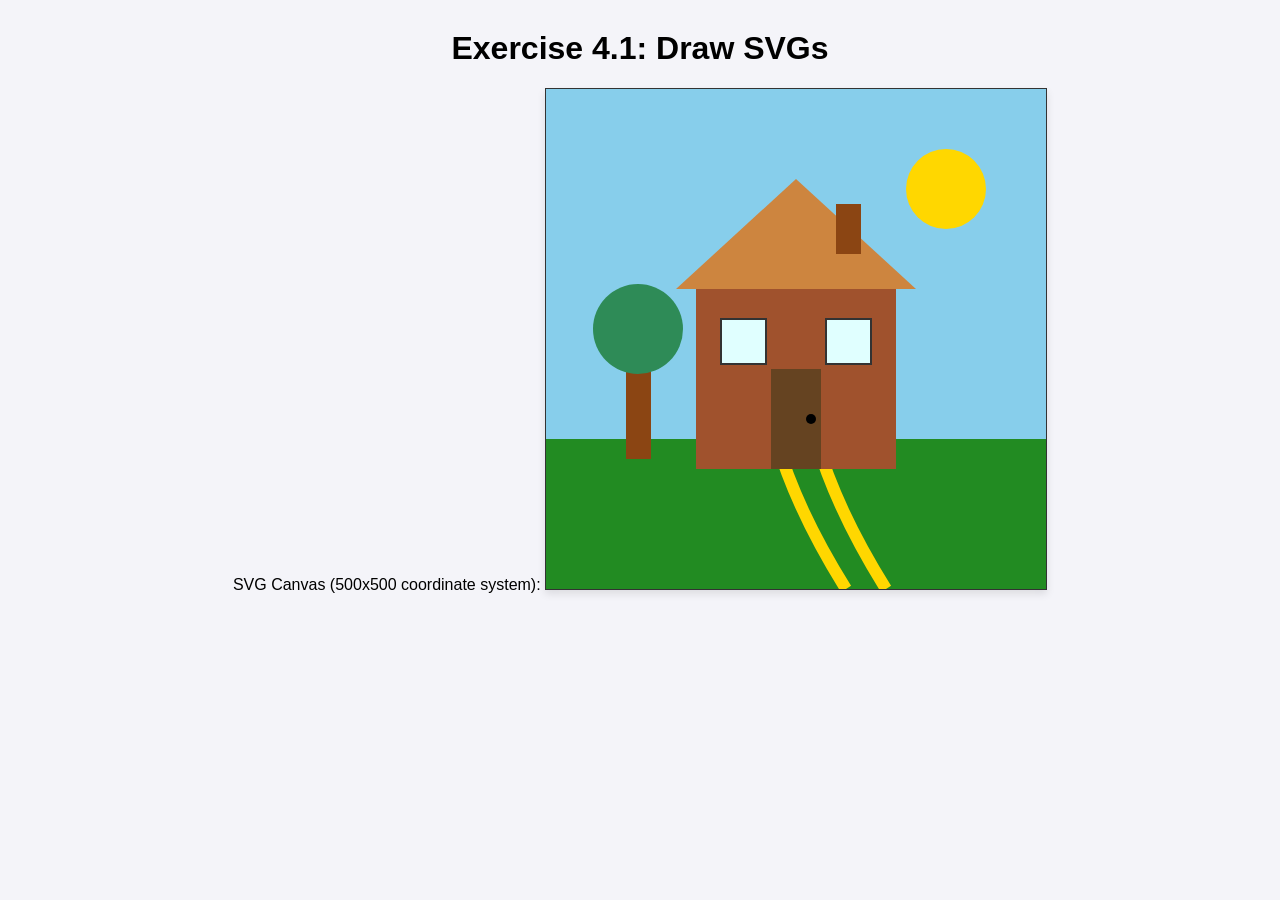
==== W4/W4.1/index.html @ 078b646b "Add files via upload" ====
<!DOCTYPE html>
<html lang="en">
<head>
    <meta charset="UTF-8">
    <style>
        body {
            font-family: Arial, sans-serif;
            text-align: center;
            margin: 30px;
            background-color: #f4f4f9;
        }
        svg {
            border: 1px solid #333;
            background-color: #ffffff;
            box-shadow: 0px 4px 8px rgba(0,0,0,0.1);
        }
    </style>
</head>
<body>

    <h1>Exercise 4.1: Draw SVGs</h1>

    SVG Canvas (500x500 coordinate system):
    <svg width="500" height="500" viewBox="0 0 500 500">
        Sky Background (Rectangle):
        <rect x="0" y="0" width="500" height="350" fill="#87CEEB" />

        Sun (Circle):
        <circle cx="400" cy="100" r="40" fill="#FFD700" />

        Grass Ground (Rectangle):
        <rect x="0" y="350" width="500" height="150" fill="#228B22" />

        Garden Path (Path element):
        <path d="M 230 350 Q 250 420 300 500 M 270 350 Q 290 420 340 500" stroke="#FFD700" stroke-width="12" fill="none" />

        Tree Trunk (Rectangle):
        <rect x="80" y="270" width="25" height="100" fill="#8B4513" />

        Tree Foliage (Circle):
        <circle cx="92" cy="240" r="45" fill="#2E8B57" />

        House Base / Walls (Rectangle):
        <rect x="150" y="200" width="200" height="180" fill="#A0522D" />

        Roof (Polygon):
        <polygon points="130,200 250,90 370,200" fill="#CD853F" />

        Chimney (Rectangle):
        <rect x="290" y="115" width="25" height="50" fill="#8B4513" />

        Front Door & Doorknob:
        <rect x="225" y="280" width="50" height="100" fill="#654321" />
        <circle cx="265" cy="330" r="5" fill="black" />

        Group Element (<g>) with transform/translate for Windows:
        <g transform="translate(0, 0)">
            Left Window:
            <rect x="175" y="230" width="45" height="45" fill="#E0FFFF" stroke="#333" stroke-width="2" />
            Right Window:
            <rect x="280" y="230" width="45" height="45" fill="#E0FFFF" stroke="#333" stroke-width="2" />
        </g>
    </svg>

</body>
</html>
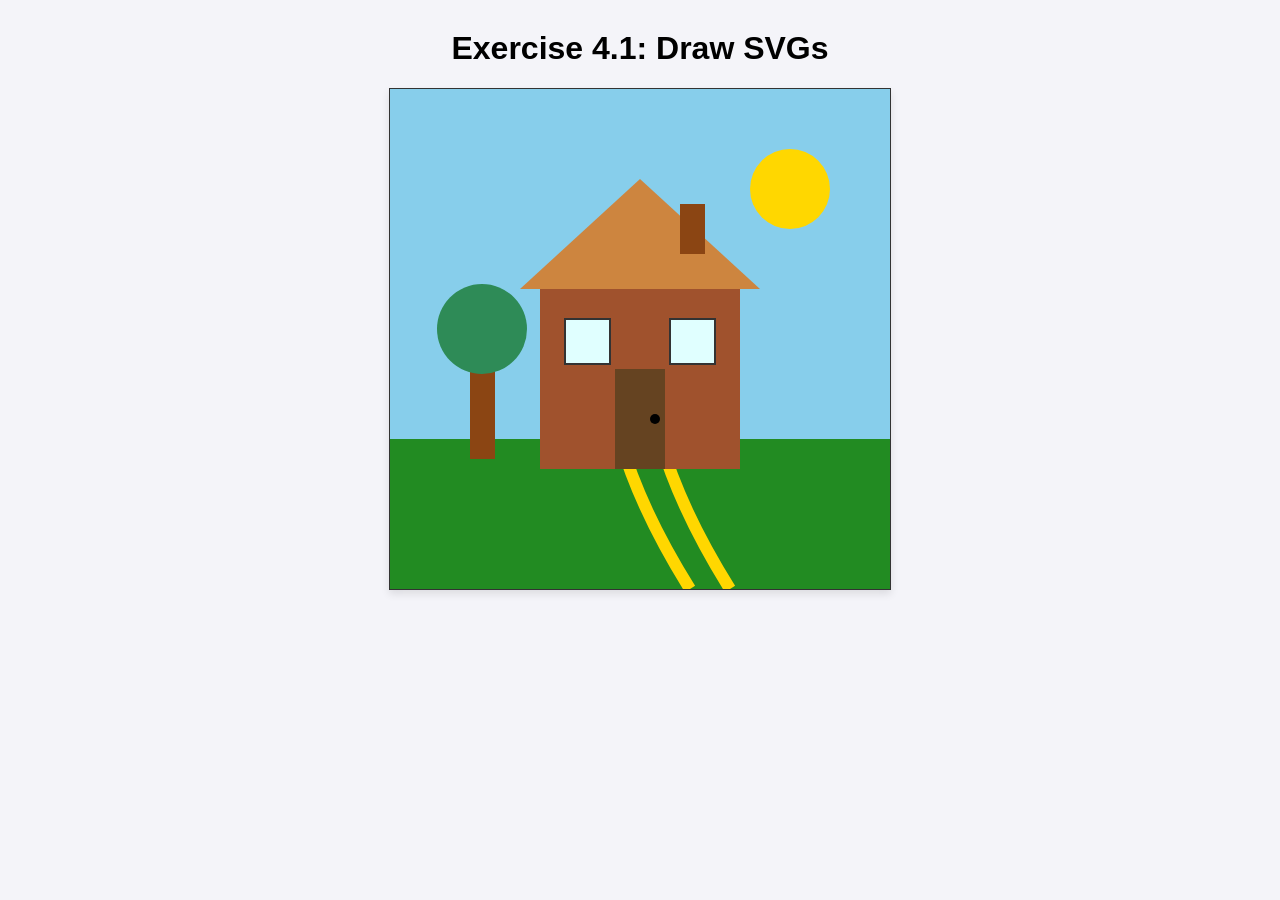
==== commit 825b6538: "Add files via upload" ====
--- a/W4/W4.1/index.html
+++ b/W4/W4.1/index.html
@@ -19,9 +19,8 @@
 <body>
 
     <h1>Exercise 4.1: Draw SVGs</h1>
-
-    SVG Canvas (500x500 coordinate system):
     <svg width="500" height="500" viewBox="0 0 500 500">
+        
         Sky Background (Rectangle):
         <rect x="0" y="0" width="500" height="350" fill="#87CEEB" />
 
